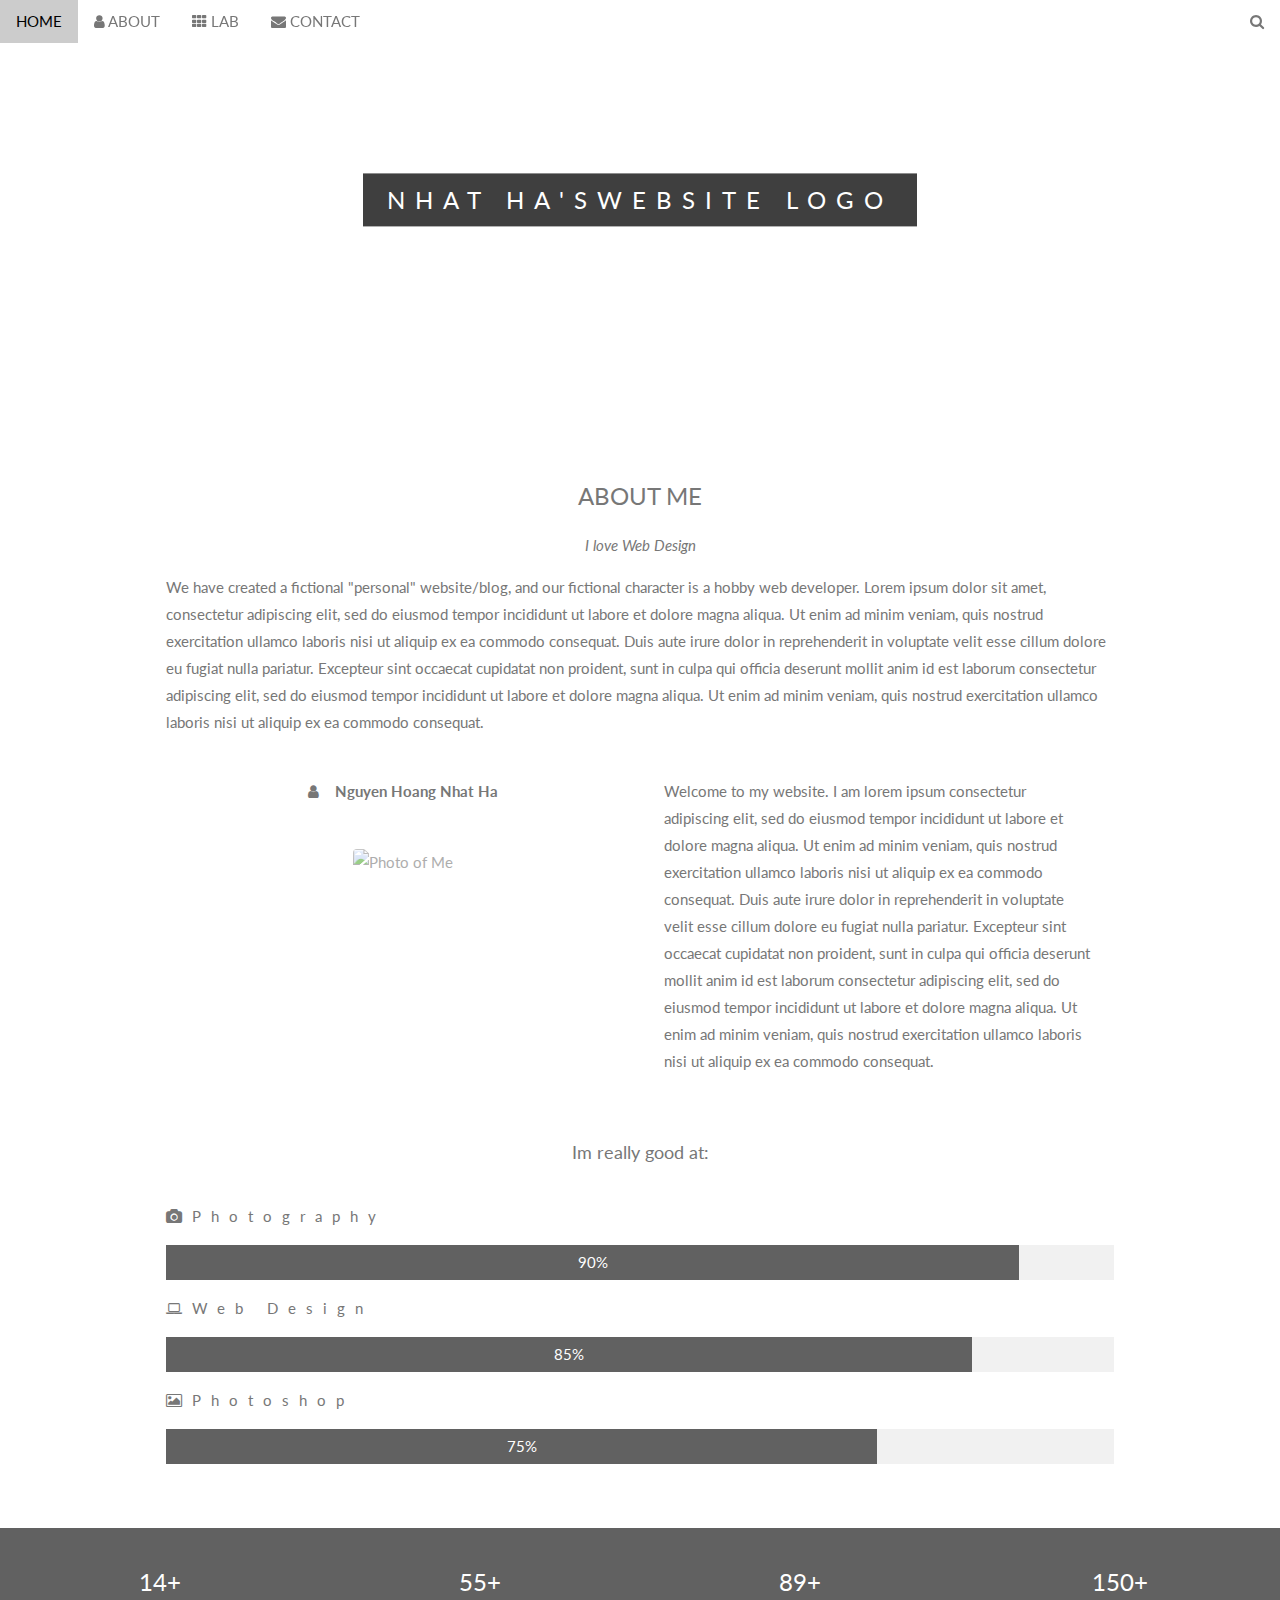
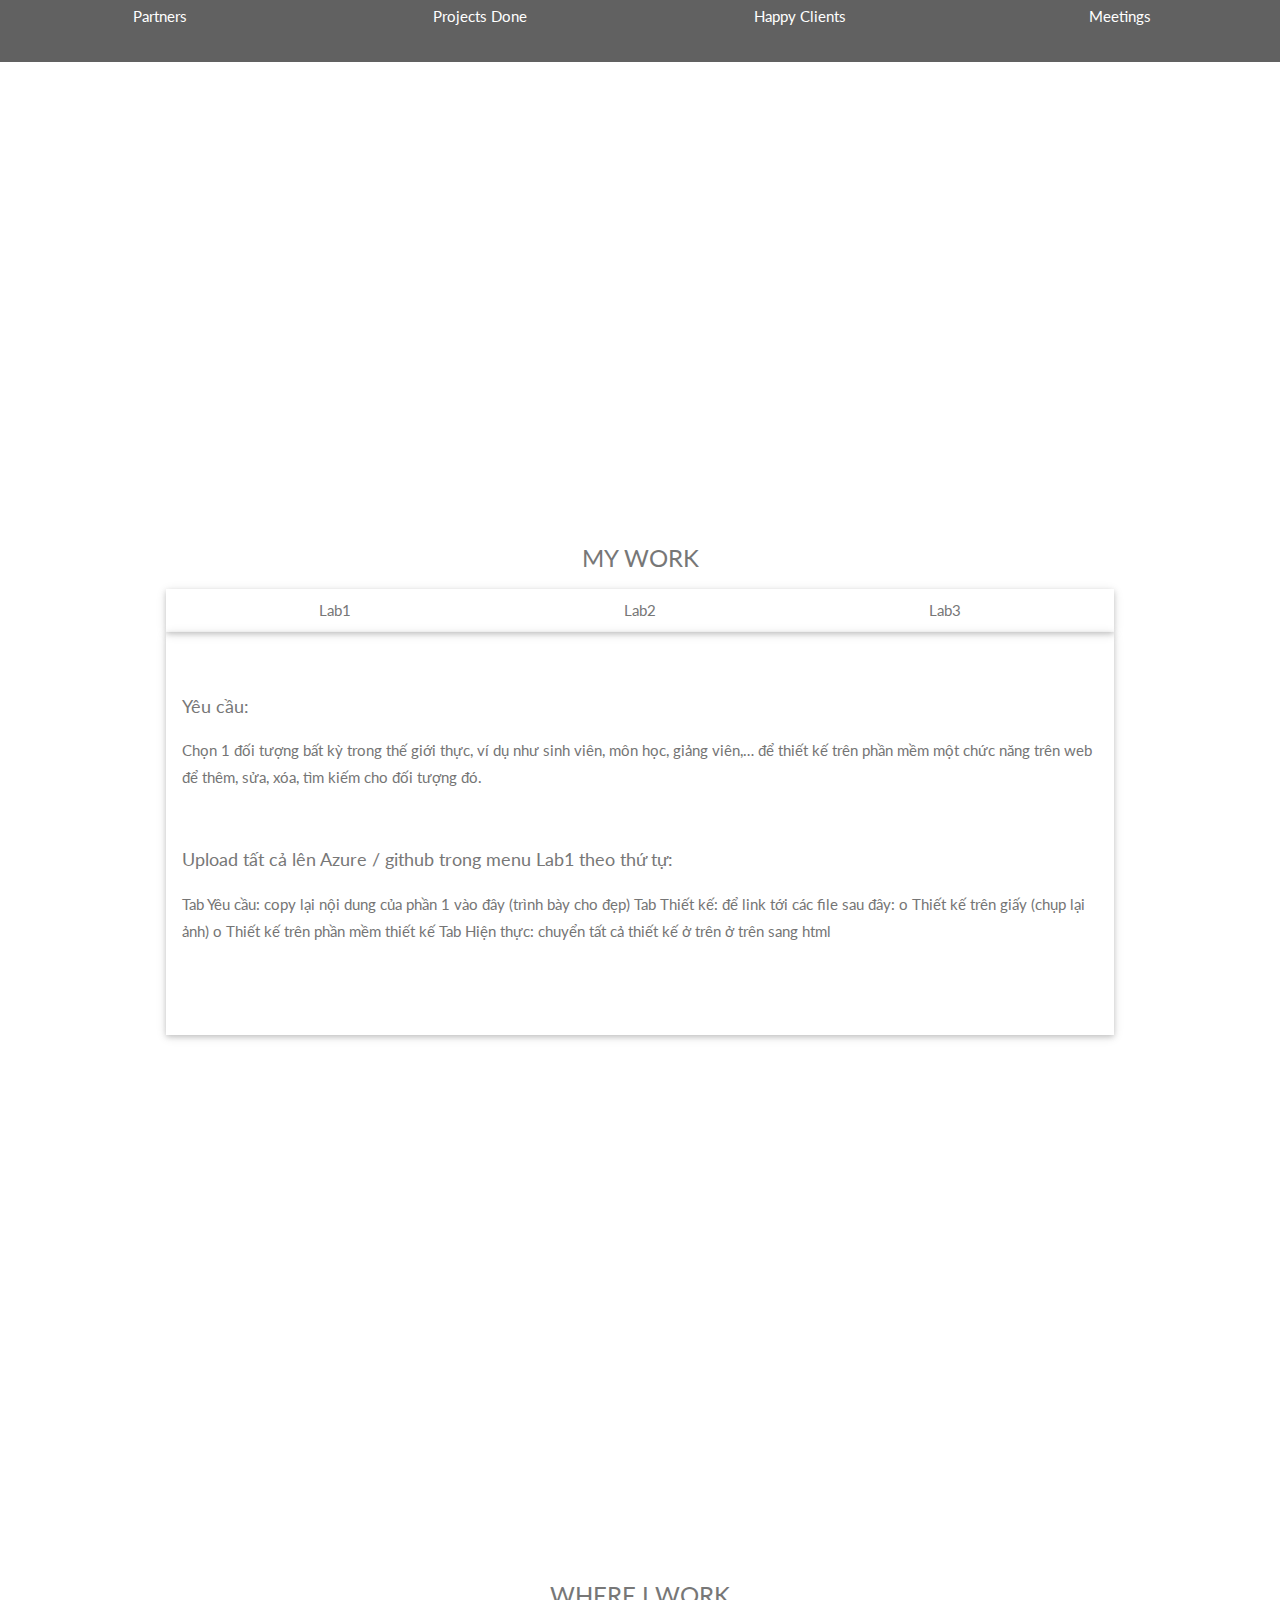
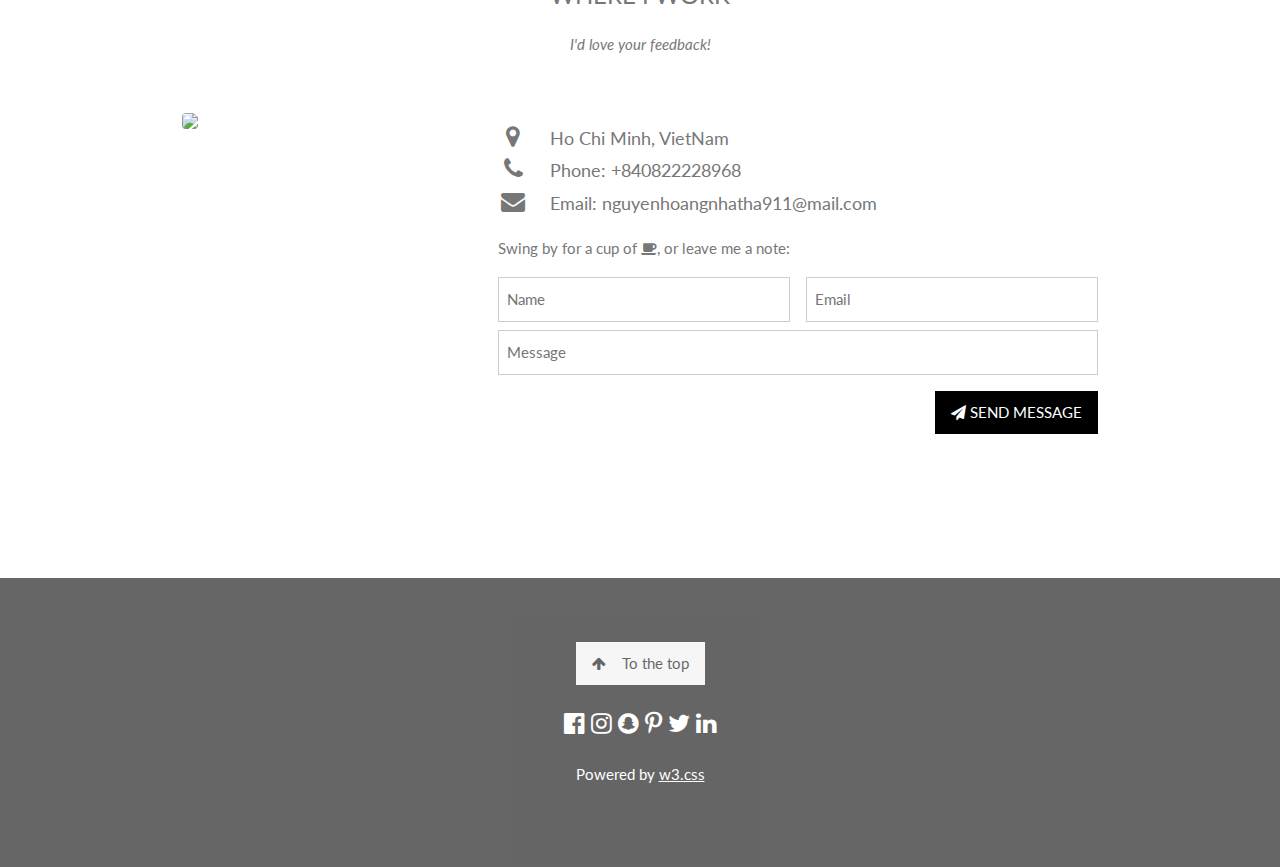
==== index.html @ b40da101 "Create index.html" ====
<!DOCTYPE html>
<html lang="en">
<head>
    <meta charset="UTF-8">
    <title>Nguyen Hoang Nhat Ha</title>
    <meta name="viewport" content="width=device-width, initial-scale=1">
    <link rel="stylesheet" href="https://www.w3schools.com/w3css/4/w3.css">
    <link rel="stylesheet" href="https://fonts.googleapis.com/css?family=Lato">
    <link rel="stylesheet" href="https://cdnjs.cloudflare.com/ajax/libs/font-awesome/4.7.0/css/font-awesome.min.css">
    <style>
        body,h1,h2,h3,h4,h5,h6 {font-family: "Lato", sans-serif;}
        body, html {
            height: 100%;
            color: #777;
            line-height: 1.8;
        }

        /* Create a Parallax Effect */
        .bgimg-1, .bgimg-2, .bgimg-3 {
            background-attachment: fixed;
            background-position: center;
            background-repeat: no-repeat;
            background-size: cover;
        }

        /* First image (Logo. Full height) */
        .bgimg-1 {
            background-image: url('https://images.unsplash.com/photo-1496737018672-b1a6be2e949c?ixlib=rb-1.2.1&auto=format&fit=crop&w=891&q=80');
            min-height: 100%;
        }

        /* Second image (Portfolio) */
        .bgimg-2 {
            background-image: url("https://images.unsplash.com/photo-1473186578172-c141e6798cf4?ixlib=rb-1.2.1&auto=format&fit=crop&w=666&q=80");
            min-height: 400px;
        }

        /* Third image (Contact) */
        .bgimg-3 {
            background-image: url("https://images.unsplash.com/photo-1424581342241-2b1aba4d3462?ixlib=rb-1.2.1&auto=format&fit=crop&w=751&q=80");
            min-height: 400px;
        }

        .w3-wide {letter-spacing: 10px;}
        .w3-hover-opacity {cursor: pointer;}

        /* Turn off parallax scrolling for tablets and phones */
        @media only screen and (max-device-width: 1600px) {
            .bgimg-1, .bgimg-2, .bgimg-3 {
                background-attachment: scroll;
                min-height: 400px;
            }
        }
    </style>
<body>

<!-- Navbar (sit on top) -->
<div class="w3-top">
    <div class="w3-bar" id="myNavbar">
        <a class="w3-bar-item w3-button w3-hover-black w3-hide-medium w3-hide-large w3-right" href="javascript:void(0);" onclick="toggleFunction()" title="Toggle Navigation Menu">
            <i class="fa fa-bars"></i>
        </a>
        <a href="#home" class="w3-bar-item w3-button">HOME</a>
        <a href="#about" class="w3-bar-item w3-button w3-hide-small"><i class="fa fa-user"></i> ABOUT</a>
        <a href="#portfolio" class="w3-bar-item w3-button w3-hide-small"><i class="fa fa-th"></i> LAB</a>
        <a href="#contact" class="w3-bar-item w3-button w3-hide-small"><i class="fa fa-envelope"></i> CONTACT</a>
        <a href="#" class="w3-bar-item w3-button w3-hide-small w3-right w3-hover-red">
            <i class="fa fa-search"></i>
        </a>
    </div>

    <!-- Navbar on small screens -->
    <div id="navDemo" class="w3-bar-block w3-white w3-hide w3-hide-large w3-hide-medium">
        <a href="#about" class="w3-bar-item w3-button" onclick="toggleFunction()">ABOUT</a>
        <a href="#portfolio" class="w3-bar-item w3-button" onclick="toggleFunction()">LAB</a>
        <a href="#contact" class="w3-bar-item w3-button" onclick="toggleFunction()">CONTACT</a>
        <a href="#" class="w3-bar-item w3-button">SEARCH</a>
    </div>
</div>

<!-- First Parallax Image with Logo Text -->
<div class="bgimg-1 w3-display-container w3-opacity-min" id="home">
    <div class="w3-display-middle" style="white-space:nowrap;">
        <span class="w3-center w3-padding-large w3-black w3-xlarge w3-wide w3-animate-opacity">NHAT HA'S<span class="w3-hide-small">WEBSITE</span> LOGO</span>
    </div>
</div>

<!-- Container (About Section) -->
<div class="w3-content w3-container w3-padding-64" id="about">
    <h3 class="w3-center">ABOUT ME</h3>
    <p class="w3-center"><em>I love Web Design</em></p>
    <p>We have created a fictional "personal" website/blog, and our fictional character is a hobby web developer. Lorem ipsum dolor sit amet, consectetur adipiscing elit, sed do eiusmod tempor incididunt ut labore et dolore magna aliqua. Ut enim ad minim veniam,
        quis nostrud exercitation ullamco laboris nisi ut aliquip ex ea commodo consequat. Duis aute irure dolor in reprehenderit in voluptate velit esse cillum dolore eu fugiat nulla pariatur. Excepteur sint occaecat cupidatat non proident, sunt in culpa
        qui officia deserunt mollit anim id est laborum consectetur adipiscing elit, sed do eiusmod tempor incididunt ut labore et dolore magna aliqua. Ut enim ad minim veniam, quis nostrud exercitation ullamco laboris nisi ut aliquip ex ea commodo consequat.</p>
    <div class="w3-row">
        <div class="w3-col m6 w3-center w3-padding-large">
            <p><b><i class="fa fa-user w3-margin-right"></i>Nguyen Hoang Nhat Ha</b></p><br>
            <img src="https://scontent.fsgn5-3.fna.fbcdn.net/v/t1.15752-9/72788527_2592035684197670_8157256627368493056_n.jpg?_nc_cat=111&_nc_oc=AQn4YEr1jfDbOxhv6eca0k9KHZ5HF6ihqBgPeCyo50yRLlmI3aTDNDiVtKBSmXIbn2Y&_nc_ht=scontent.fsgn5-3.fna&oh=598f4254ffc343684fbd69db75cd816e&oe=5E2148AB" class="w3-round w3-image w3-opacity w3-hover-opacity-off" alt="Photo of Me" width="500" height="333">
        </div>

        <!-- Hide this text on small devices -->
        <div class="w3-col m6 w3-hide-small w3-padding-large">
            <p>Welcome to my website. I am lorem ipsum consectetur adipiscing elit, sed do eiusmod tempor incididunt ut labore et dolore magna aliqua. Ut enim ad minim veniam, quis nostrud exercitation ullamco laboris nisi ut aliquip ex ea commodo consequat. Duis aute irure
                dolor in reprehenderit in voluptate velit esse cillum dolore eu fugiat nulla pariatur. Excepteur sint occaecat cupidatat non proident, sunt in culpa qui officia deserunt mollit anim id est laborum consectetur adipiscing elit, sed do eiusmod tempor
                incididunt ut labore et dolore magna aliqua. Ut enim ad minim veniam, quis nostrud exercitation ullamco laboris nisi ut aliquip ex ea commodo consequat.</p>
        </div>
    </div>
    <p class="w3-large w3-center w3-padding-16">Im really good at:</p>
    <p class="w3-wide"><i class="fa fa-camera"></i>Photography</p>
    <div class="w3-light-grey">
        <div class="w3-container w3-padding-small w3-dark-grey w3-center" style="width:90%">90%</div>
    </div>
    <p class="w3-wide"><i class="fa fa-laptop"></i>Web Design</p>
    <div class="w3-light-grey">
        <div class="w3-container w3-padding-small w3-dark-grey w3-center" style="width:85%">85%</div>
    </div>
    <p class="w3-wide"><i class="fa fa-photo"></i>Photoshop</p>
    <div class="w3-light-grey">
        <div class="w3-container w3-padding-small w3-dark-grey w3-center" style="width:75%">75%</div>
    </div>
</div>

<div class="w3-row w3-center w3-dark-grey w3-padding-16">
    <div class="w3-quarter w3-section">
        <span class="w3-xlarge">14+</span><br>
        Partners
    </div>
    <div class="w3-quarter w3-section">
        <span class="w3-xlarge">55+</span><br>
        Projects Done
    </div>
    <div class="w3-quarter w3-section">
        <span class="w3-xlarge">89+</span><br>
        Happy Clients
    </div>
    <div class="w3-quarter w3-section">
        <span class="w3-xlarge">150+</span><br>
        Meetings
    </div>
</div>

<!-- Second Parallax Image with Portfolio Text -->
<div class="bgimg-2 w3-display-container w3-opacity-min">
    <div class="w3-display-middle">
        <span class="w3-xxlarge w3-text-white w3-wide">LABS</span>
    </div>
</div>

<!-- Container (Portfolio Section) -->
<div class="w3-content w3-container w3-padding-64" id="portfolio">
    <h3 class="w3-center">MY WORK</h3>
    <div class="w3-row w3-center w3-card w3-padding">
        <a href="javascript:void(0)" onclick="openMenu(event, 'Lab1');" id="myLink">
            <div class="w3-col s4 tablink">Lab1</div>
        </a>
        <a href="javascript:void(0)" onclick="openMenu(event, 'Lab2');">
            <div class="w3-col s4 tablink">Lab2</div>
        </a>
        <a href="javascript:void(0)" onclick="openMenu(event, 'Lab3');">
            <div class="w3-col s4 tablink">Lab3</div>
        </a>
    </div>

    <div id="Lab1" class="w3-container menu w3-padding-48 w3-card">
        <div class="w3-row w3-center w3-card w3-padding">
            <a href="javascript:void(0)" onclick="openMenu(event, 'Requirement');" id="link1">
                <div class="w3-col s3 tablink">Requirement</div>
            </a>
            <a href="javascript:void(0)" onclick="openMenu(event, 'Design');">
                <div class="w3-col s3 tablink">Design</div>
            </a>
            <a href="javascript:void(0)" onclick="openMenu(event, 'Implement');">
                <div class="w3-col s3 tablink">Implement</div>
            </a>
        </div>
    </div>
    <div id="Lab2" class="w3-container menu w3-padding-48 w3-card">
        <div class="w3-row w3-center w3-card w3-padding">
            <a href="javascript:void(0)" onclick="openMenu(event, 'Requirement');" id="link2">
                <div class="w3-col s3 tablink">Requirement</div>
            </a>
            <a href="javascript:void(0)" onclick="openMenu(event, 'Design');">
                <div class="w3-col s3 tablink">Design</div>
            </a>
            <a href="javascript:void(0)" onclick="openMenu(event, 'Implement');">
                <div class="w3-col s3 tablink">Implement</div>
            </a>
        </div>
    </div>
    <div id="Lab3" class="w3-container menu w3-padding-48 w3-card">
    <div class="w3-row w3-center w3-card w3-padding">
        <a href="javascript:void(0)" onclick="openMenu(event, 'Requirement');" id="link3">
            <div class="w3-col s3 tablink">Requirement</div>
        </a>
        <a href="javascript:void(0)" onclick="openMenu(event, 'Design');">
            <div class="w3-col s3 tablink">Design</div>
        </a>
        <a href="javascript:void(0)" onclick="openMenu(event, 'Implement');">
            <div class="w3-col s3 tablink">Implement</div>
        </a>
    </div>
</div>


    <div id="Requirement" class="w3-container menu w3-padding-48 w3-card">
        <h5>Yêu cầu:</h5>
        <p class="w3-text-grey"> Chọn 1 đối tượng bất kỳ trong thế giới thực, ví dụ
            như sinh viên, môn học, giảng viên,… để thiết kế trên phần
            mềm một chức năng trên web để thêm, sửa, xóa, tìm kiếm
            cho đối tượng đó. </p><br>

        <h5>Upload tất cả lên Azure / github trong menu Lab1 theo thứ
            tự:</h5>
        <p class="w3-text-grey"> Tab Yêu cầu: copy lại nội dung của phần 1 vào đây (trình bày
            cho đẹp)
            Tab Thiết kế: để link tới các file sau đây:
            o Thiết kế trên giấy (chụp lại ảnh)
            o Thiết kế trên phần mềm thiết kế
            Tab Hiện thực: chuyển tất cả thiết kế ở trên ở trên sang html
        </p><br>
    </div>

    <div id="Design" class="w3-container menu w3-padding-48 w3-card">
        <img src="https://images.unsplash.com/photo-1487349384428-12b47aca925e?ixlib=rb-1.2.1&auto=format&fit=crop&w=750&q=80"
             style="width:100%;max-width:1000px;margin-top:32px;">
        <button class="w3-button w3-light-grey w3-padding-large w3-margin-top">
            <i class="fa fa-download"></i> Download
        </button>
    </div>
    <div id="Implement" class="w3-container menu w3-padding-48 w3-card"></div>
</div>
</div>

<!-- Modal for full size images on click-->
<div id="modal01" class="w3-modal w3-black" onclick="this.style.display='none'">
    <span class="w3-button w3-large w3-black w3-display-topright" title="Close Modal Image"><i class="fa fa-remove"></i></span>
    <div class="w3-modal-content w3-animate-zoom w3-center w3-transparent w3-padding-64">
        <img id="img01" class="w3-image">
        <p id="caption" class="w3-opacity w3-large"></p>
    </div>
</div>

<!-- Third Parallax Image with Portfolio Text -->
<div class="bgimg-3 w3-display-container w3-opacity-min">
    <div class="w3-display-middle">
        <span class="w3-xxlarge w3-text-white w3-wide">CONTACT</span>
    </div>
</div>

<!-- Container (Contact Section) -->
<div class="w3-content w3-container w3-padding-64" id="contact">
    <h3 class="w3-center">WHERE I WORK</h3>
    <p class="w3-center"><em>I'd love your feedback!</em></p>

    <div class="w3-row w3-padding-32 w3-section">
        <div class="w3-col m4 w3-container">
            <img src="https://images.tintaynguyen.com/2016/07/truong-dai-hoc-nong-lam-tphcm-diem-san-xet-tuyen-18.jpg" class="w3-image w3-round" style="width:100%">
        </div>
        <div class="w3-col m8 w3-panel">
            <div class="w3-large w3-margin-bottom">
                <i class="fa fa-map-marker fa-fw w3-hover-text-black w3-xlarge w3-margin-right"></i> Ho Chi Minh, VietNam<br>
                <i class="fa fa-phone fa-fw w3-hover-text-black w3-xlarge w3-margin-right"></i> Phone: +840822228968<br>
                <i class="fa fa-envelope fa-fw w3-hover-text-black w3-xlarge w3-margin-right"></i> Email: nguyenhoangnhatha911@mail.com<br>
            </div>
            <p>Swing by for a cup of <i class="fa fa-coffee"></i>, or leave me a note:</p>
            <form action="/action_page.php" target="_blank">
                <div class="w3-row-padding" style="margin:0 -16px 8px -16px">
                    <div class="w3-half">
                        <input class="w3-input w3-border" type="text" placeholder="Name" required name="Name">
                    </div>
                    <div class="w3-half">
                        <input class="w3-input w3-border" type="text" placeholder="Email" required name="Email">
                    </div>
                </div>
                <input class="w3-input w3-border" type="text" placeholder="Message" required name="Message">
                <button class="w3-button w3-black w3-right w3-section" type="submit">
                    <i class="fa fa-paper-plane"></i> SEND MESSAGE
                </button>
            </form>
        </div>
    </div>
</div>

<!-- Footer -->
<footer class="w3-center w3-black w3-padding-64 w3-opacity w3-hover-opacity-off">
    <a href="#home" class="w3-button w3-light-grey"><i class="fa fa-arrow-up w3-margin-right"></i>To the top</a>
    <div class="w3-xlarge w3-section">
        <i class="fa fa-facebook-official w3-hover-opacity"></i>
        <i class="fa fa-instagram w3-hover-opacity"></i>
        <i class="fa fa-snapchat w3-hover-opacity"></i>
        <i class="fa fa-pinterest-p w3-hover-opacity"></i>
        <i class="fa fa-twitter w3-hover-opacity"></i>
        <i class="fa fa-linkedin w3-hover-opacity"></i>
    </div>
    <p>Powered by <a href="https://www.w3schools.com/w3css/default.asp" title="W3.CSS" target="_blank" class="w3-hover-text-green">w3.css</a></p>
</footer>

<script>
    // Modal Image Gallery
    function onClick(element) {
        document.getElementById("img01").src = element.src;
        document.getElementById("modal01").style.display = "block";
        var captionText = document.getElementById("caption");
        captionText.innerHTML = element.alt;
    }

    // Change style of navbar on scroll
    window.onscroll = function() {myFunction()};
    function myFunction() {
        var navbar = document.getElementById("myNavbar");
        if (document.body.scrollTop > 100 || document.documentElement.scrollTop > 100) {
            navbar.className = "w3-bar" + " w3-card" + " w3-animate-top" + " w3-white";
        } else {
            navbar.className = navbar.className.replace(" w3-card w3-animate-top w3-white", "");
        }
    }

    // Used to toggle the menu on small screens when clicking on the menu button
    function toggleFunction() {
        var x = document.getElementById("navDemo");
        if (x.className.indexOf("w3-show") == -1) {
            x.className += " w3-show";
        } else {
            x.className = x.className.replace(" w3-show", "");
        }
    }
</script>
<script>
    // Tabbed Menu
    function openMenu(evt, menuName) {
        var i, x, tablinks;
        x = document.getElementsByClassName("menu");
        for (i = 0; i < x.length; i++) {
            x[i].style.display = "none";
        }
        tablinks = document.getElementsByClassName("tablink");
        for (i = 0; i < x.length; i++) {
            tablinks[i].className = tablinks[i].className.replace(" w3-dark-grey", "");
        }
        document.getElementById(menuName).style.display = "block";
        evt.currentTarget.firstElementChild.className += " w3-dark-grey";
    }
    document.getElementById("myLink").click();
    document.getElementById("link1").click();

</script>

</body>
</html>
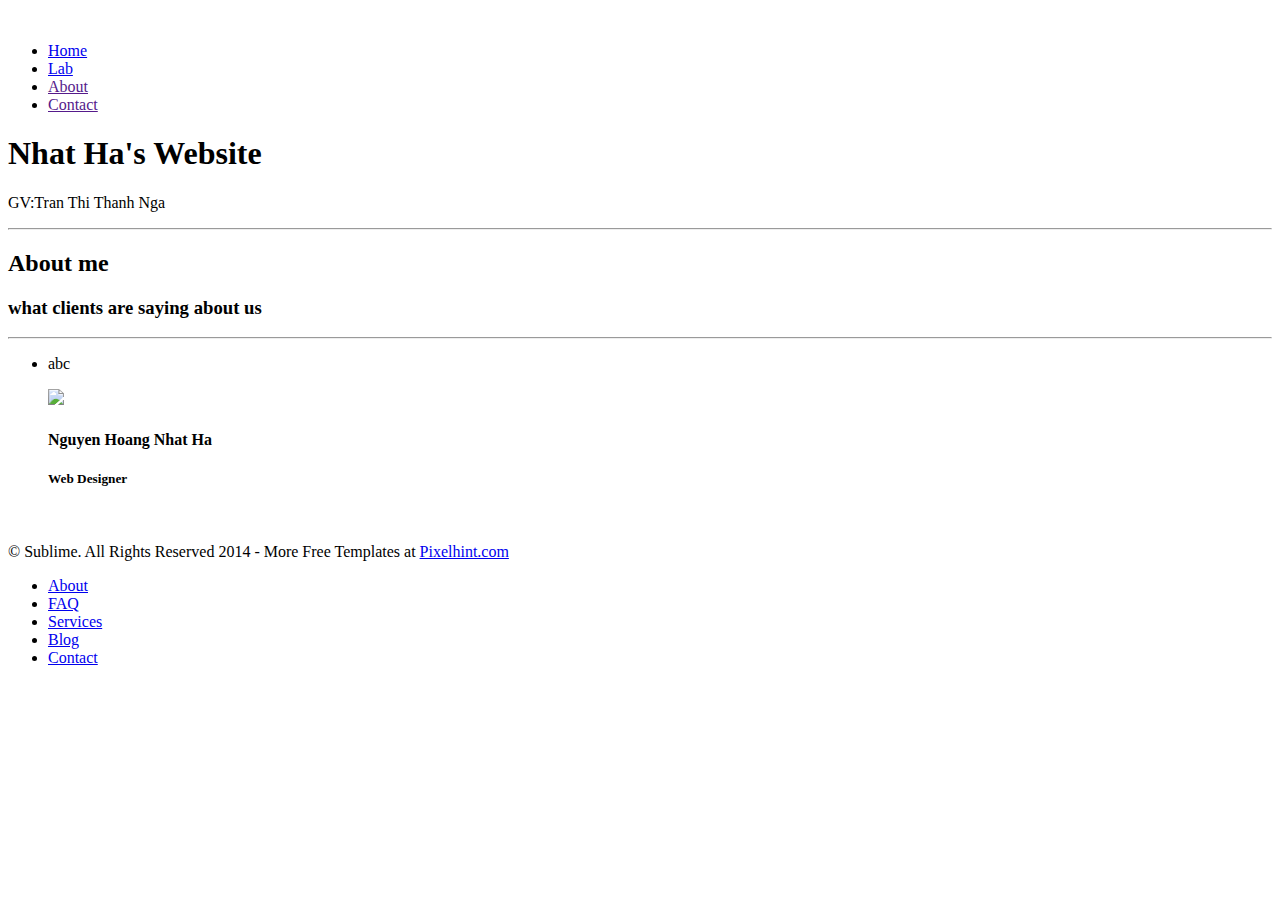
==== commit 71d5541f: "Create index.html" ====
--- a/index.html
+++ b/index.html
@@ -1,349 +1,96 @@
 <!DOCTYPE html>
 <html lang="en">
 <head>
-    <meta charset="UTF-8">
     <title>Nguyen Hoang Nhat Ha</title>
-    <meta name="viewport" content="width=device-width, initial-scale=1">
-    <link rel="stylesheet" href="https://www.w3schools.com/w3css/4/w3.css">
-    <link rel="stylesheet" href="https://fonts.googleapis.com/css?family=Lato">
-    <link rel="stylesheet" href="https://cdnjs.cloudflare.com/ajax/libs/font-awesome/4.7.0/css/font-awesome.min.css">
-    <style>
-        body,h1,h2,h3,h4,h5,h6 {font-family: "Lato", sans-serif;}
-        body, html {
-            height: 100%;
-            color: #777;
-            line-height: 1.8;
-        }
+    <meta charset="utf-8">
+    <meta name="author" content="pixelhint.com">
+    <meta name="description" content="Sublime Stunning free HTML5/CSS3 website template"/>
+    <link rel="stylesheet" type="text/css" href="reset.css">
+    <link rel="stylesheet" type="text/css" href="fancybox-thumbs.css">
+    <link rel="stylesheet" type="text/css" href="fancybox-buttons.css">
+    <link rel="stylesheet" type="text/css" href="fancybox.css">
+    <link rel="stylesheet" type="text/css" href="animate.css">
+    <link rel="stylesheet" type="text/css" href="main.css">
 
-        /* Create a Parallax Effect */
-        .bgimg-1, .bgimg-2, .bgimg-3 {
-            background-attachment: fixed;
-            background-position: center;
-            background-repeat: no-repeat;
-            background-size: cover;
-        }
-
-        /* First image (Logo. Full height) */
-        .bgimg-1 {
-            background-image: url('https://images.unsplash.com/photo-1496737018672-b1a6be2e949c?ixlib=rb-1.2.1&auto=format&fit=crop&w=891&q=80');
-            min-height: 100%;
-        }
-
-        /* Second image (Portfolio) */
-        .bgimg-2 {
-            background-image: url("https://images.unsplash.com/photo-1473186578172-c141e6798cf4?ixlib=rb-1.2.1&auto=format&fit=crop&w=666&q=80");
-            min-height: 400px;
-        }
-
-        /* Third image (Contact) */
-        .bgimg-3 {
-            background-image: url("https://images.unsplash.com/photo-1424581342241-2b1aba4d3462?ixlib=rb-1.2.1&auto=format&fit=crop&w=751&q=80");
-            min-height: 400px;
-        }
-
-        .w3-wide {letter-spacing: 10px;}
-        .w3-hover-opacity {cursor: pointer;}
-
-        /* Turn off parallax scrolling for tablets and phones */
-        @media only screen and (max-device-width: 1600px) {
-            .bgimg-1, .bgimg-2, .bgimg-3 {
-                background-attachment: scroll;
-                min-height: 400px;
-            }
-        }
-    </style>
+    <script type="text/javascript" src="jquery.js"></script>
+    <script type="text/javascript" src="fancybox.js"></script>
+    <script type="text/javascript" src="fancybox-buttons.js"></script>
+    <script type="text/javascript" src="fancybox-media.js"></script>
+    <script type="text/javascript" src="fancybox-thumbs.css"></script>
+    <script type="text/javascript" src="wow.js"></script>
+    <script type="text/javascript" src="main.js"></script>
+</head>
 <body>
 
-<!-- Navbar (sit on top) -->
-<div class="w3-top">
-    <div class="w3-bar" id="myNavbar">
-        <a class="w3-bar-item w3-button w3-hover-black w3-hide-medium w3-hide-large w3-right" href="javascript:void(0);" onclick="toggleFunction()" title="Toggle Navigation Menu">
-            <i class="fa fa-bars"></i>
-        </a>
-        <a href="#home" class="w3-bar-item w3-button">HOME</a>
-        <a href="#about" class="w3-bar-item w3-button w3-hide-small"><i class="fa fa-user"></i> ABOUT</a>
-        <a href="#portfolio" class="w3-bar-item w3-button w3-hide-small"><i class="fa fa-th"></i> LAB</a>
-        <a href="#contact" class="w3-bar-item w3-button w3-hide-small"><i class="fa fa-envelope"></i> CONTACT</a>
-        <a href="#" class="w3-bar-item w3-button w3-hide-small w3-right w3-hover-red">
-            <i class="fa fa-search"></i>
-        </a>
+<section class="billboard dark">
+    <header class="wrapper dark">
+        <a href="#"><img class="logo" src="./img/logo_dark.png" alt=""/></a>
+        <nav>
+            <ul>
+                <li><a href="index.html">Home</a></li>
+                <li><a href="lab.html">Lab</a></li>
+                <li><a href="">About</a></li>
+                <li><a href="">Contact</a></li>
+            </ul>
+        </nav>
+    </header>
+
+    <div class="caption dark animated wow fadeInDown clearfix">
+        <h1>Nhat Ha's Website</h1>
+        <p>GV:Tran Thi Thanh Nga</p>
+        <hr>
+    </div>
+    <div class="shadow"></div>
+</section><!--  End billboard  -->
+
+
+
+<section class="testimonials wrapper">
+    <div class="title animated wow fadeIn">
+        <h2>About me</h2>
+        <h3>what clients are saying about us</h3>
+        <hr class="separator"/>
     </div>
 
-    <!-- Navbar on small screens -->
-    <div id="navDemo" class="w3-bar-block w3-white w3-hide w3-hide-large w3-hide-medium">
-        <a href="#about" class="w3-bar-item w3-button" onclick="toggleFunction()">ABOUT</a>
-        <a href="#portfolio" class="w3-bar-item w3-button" onclick="toggleFunction()">LAB</a>
-        <a href="#contact" class="w3-bar-item w3-button" onclick="toggleFunction()">CONTACT</a>
-        <a href="#" class="w3-bar-item w3-button">SEARCH</a>
-    </div>
-</div>
+    <ul class="clearfix">
 
-<!-- First Parallax Image with Logo Text -->
-<div class="bgimg-1 w3-display-container w3-opacity-min" id="home">
-    <div class="w3-display-middle" style="white-space:nowrap;">
-        <span class="w3-center w3-padding-large w3-black w3-xlarge w3-wide w3-animate-opacity">NHAT HA'S<span class="w3-hide-small">WEBSITE</span> LOGO</span>
-    </div>
-</div>
+        <li class="animated wow fadeInDown"  data-wow-delay=".2s">
+            <p><img src="img/quotes.png" alt="" class="quotes"/>abc
+                <span class="triangle"></span>
+            </p>
+            <div class="client">
+                <img src="./img/nhatha.jpg" class="avatar"/>
+                <div class="client_details">
+                    <h4>Nguyen Hoang Nhat Ha</h4>
+                    <h5>Web Designer</h5>
+                </div>
+            </div>
+        </li>
 
-<!-- Container (About Section) -->
-<div class="w3-content w3-container w3-padding-64" id="about">
-    <h3 class="w3-center">ABOUT ME</h3>
-    <p class="w3-center"><em>I love Web Design</em></p>
-    <p>We have created a fictional "personal" website/blog, and our fictional character is a hobby web developer. Lorem ipsum dolor sit amet, consectetur adipiscing elit, sed do eiusmod tempor incididunt ut labore et dolore magna aliqua. Ut enim ad minim veniam,
-        quis nostrud exercitation ullamco laboris nisi ut aliquip ex ea commodo consequat. Duis aute irure dolor in reprehenderit in voluptate velit esse cillum dolore eu fugiat nulla pariatur. Excepteur sint occaecat cupidatat non proident, sunt in culpa
-        qui officia deserunt mollit anim id est laborum consectetur adipiscing elit, sed do eiusmod tempor incididunt ut labore et dolore magna aliqua. Ut enim ad minim veniam, quis nostrud exercitation ullamco laboris nisi ut aliquip ex ea commodo consequat.</p>
-    <div class="w3-row">
-        <div class="w3-col m6 w3-center w3-padding-large">
-            <p><b><i class="fa fa-user w3-margin-right"></i>Nguyen Hoang Nhat Ha</b></p><br>
-            <img src="https://scontent.fsgn5-3.fna.fbcdn.net/v/t1.15752-9/72788527_2592035684197670_8157256627368493056_n.jpg?_nc_cat=111&_nc_oc=AQn4YEr1jfDbOxhv6eca0k9KHZ5HF6ihqBgPeCyo50yRLlmI3aTDNDiVtKBSmXIbn2Y&_nc_ht=scontent.fsgn5-3.fna&oh=598f4254ffc343684fbd69db75cd816e&oe=5E2148AB" class="w3-round w3-image w3-opacity w3-hover-opacity-off" alt="Photo of Me" width="500" height="333">
+    </ul>
+</section><!--  End testimonials  -->
+
+
+
+
+<footer>
+    <div class="wrapper">
+        <div class="rights">
+            <img src="img/footer_logo.png" alt="" class="footer_logo"/>
+            <p>© Sublime. All Rights Reserved 2014 - More Free Templates at <a href="http://pixelhint.com" target="_blank">Pixelhint.com</a></p>
         </div>
 
-        <!-- Hide this text on small devices -->
-        <div class="w3-col m6 w3-hide-small w3-padding-large">
-            <p>Welcome to my website. I am lorem ipsum consectetur adipiscing elit, sed do eiusmod tempor incididunt ut labore et dolore magna aliqua. Ut enim ad minim veniam, quis nostrud exercitation ullamco laboris nisi ut aliquip ex ea commodo consequat. Duis aute irure
-                dolor in reprehenderit in voluptate velit esse cillum dolore eu fugiat nulla pariatur. Excepteur sint occaecat cupidatat non proident, sunt in culpa qui officia deserunt mollit anim id est laborum consectetur adipiscing elit, sed do eiusmod tempor
-                incididunt ut labore et dolore magna aliqua. Ut enim ad minim veniam, quis nostrud exercitation ullamco laboris nisi ut aliquip ex ea commodo consequat.</p>
-        </div>
+        <nav>
+            <ul>
+                <li><a href="#">About</a></li>
+                <li><a href="#">FAQ</a></li>
+                <li><a href="#">Services</a></li>
+                <li><a href="#">Blog</a></li>
+                <li><a href="#">Contact</a></li>
+            </ul>
+        </nav>
     </div>
-    <p class="w3-large w3-center w3-padding-16">Im really good at:</p>
-    <p class="w3-wide"><i class="fa fa-camera"></i>Photography</p>
-    <div class="w3-light-grey">
-        <div class="w3-container w3-padding-small w3-dark-grey w3-center" style="width:90%">90%</div>
-    </div>
-    <p class="w3-wide"><i class="fa fa-laptop"></i>Web Design</p>
-    <div class="w3-light-grey">
-        <div class="w3-container w3-padding-small w3-dark-grey w3-center" style="width:85%">85%</div>
-    </div>
-    <p class="w3-wide"><i class="fa fa-photo"></i>Photoshop</p>
-    <div class="w3-light-grey">
-        <div class="w3-container w3-padding-small w3-dark-grey w3-center" style="width:75%">75%</div>
-    </div>
-</div>
-
-<div class="w3-row w3-center w3-dark-grey w3-padding-16">
-    <div class="w3-quarter w3-section">
-        <span class="w3-xlarge">14+</span><br>
-        Partners
-    </div>
-    <div class="w3-quarter w3-section">
-        <span class="w3-xlarge">55+</span><br>
-        Projects Done
-    </div>
-    <div class="w3-quarter w3-section">
-        <span class="w3-xlarge">89+</span><br>
-        Happy Clients
-    </div>
-    <div class="w3-quarter w3-section">
-        <span class="w3-xlarge">150+</span><br>
-        Meetings
-    </div>
-</div>
-
-<!-- Second Parallax Image with Portfolio Text -->
-<div class="bgimg-2 w3-display-container w3-opacity-min">
-    <div class="w3-display-middle">
-        <span class="w3-xxlarge w3-text-white w3-wide">LABS</span>
-    </div>
-</div>
-
-<!-- Container (Portfolio Section) -->
-<div class="w3-content w3-container w3-padding-64" id="portfolio">
-    <h3 class="w3-center">MY WORK</h3>
-    <div class="w3-row w3-center w3-card w3-padding">
-        <a href="javascript:void(0)" onclick="openMenu(event, 'Lab1');" id="myLink">
-            <div class="w3-col s4 tablink">Lab1</div>
-        </a>
-        <a href="javascript:void(0)" onclick="openMenu(event, 'Lab2');">
-            <div class="w3-col s4 tablink">Lab2</div>
-        </a>
-        <a href="javascript:void(0)" onclick="openMenu(event, 'Lab3');">
-            <div class="w3-col s4 tablink">Lab3</div>
-        </a>
-    </div>
-
-    <div id="Lab1" class="w3-container menu w3-padding-48 w3-card">
-        <div class="w3-row w3-center w3-card w3-padding">
-            <a href="javascript:void(0)" onclick="openMenu(event, 'Requirement');" id="link1">
-                <div class="w3-col s3 tablink">Requirement</div>
-            </a>
-            <a href="javascript:void(0)" onclick="openMenu(event, 'Design');">
-                <div class="w3-col s3 tablink">Design</div>
-            </a>
-            <a href="javascript:void(0)" onclick="openMenu(event, 'Implement');">
-                <div class="w3-col s3 tablink">Implement</div>
-            </a>
-        </div>
-    </div>
-    <div id="Lab2" class="w3-container menu w3-padding-48 w3-card">
-        <div class="w3-row w3-center w3-card w3-padding">
-            <a href="javascript:void(0)" onclick="openMenu(event, 'Requirement');" id="link2">
-                <div class="w3-col s3 tablink">Requirement</div>
-            </a>
-            <a href="javascript:void(0)" onclick="openMenu(event, 'Design');">
-                <div class="w3-col s3 tablink">Design</div>
-            </a>
-            <a href="javascript:void(0)" onclick="openMenu(event, 'Implement');">
-                <div class="w3-col s3 tablink">Implement</div>
-            </a>
-        </div>
-    </div>
-    <div id="Lab3" class="w3-container menu w3-padding-48 w3-card">
-    <div class="w3-row w3-center w3-card w3-padding">
-        <a href="javascript:void(0)" onclick="openMenu(event, 'Requirement');" id="link3">
-            <div class="w3-col s3 tablink">Requirement</div>
-        </a>
-        <a href="javascript:void(0)" onclick="openMenu(event, 'Design');">
-            <div class="w3-col s3 tablink">Design</div>
-        </a>
-        <a href="javascript:void(0)" onclick="openMenu(event, 'Implement');">
-            <div class="w3-col s3 tablink">Implement</div>
-        </a>
-    </div>
-</div>
-
-
-    <div id="Requirement" class="w3-container menu w3-padding-48 w3-card">
-        <h5>Yêu cầu:</h5>
-        <p class="w3-text-grey"> Chọn 1 đối tượng bất kỳ trong thế giới thực, ví dụ
-            như sinh viên, môn học, giảng viên,… để thiết kế trên phần
-            mềm một chức năng trên web để thêm, sửa, xóa, tìm kiếm
-            cho đối tượng đó. </p><br>
-
-        <h5>Upload tất cả lên Azure / github trong menu Lab1 theo thứ
-            tự:</h5>
-        <p class="w3-text-grey"> Tab Yêu cầu: copy lại nội dung của phần 1 vào đây (trình bày
-            cho đẹp)
-            Tab Thiết kế: để link tới các file sau đây:
-            o Thiết kế trên giấy (chụp lại ảnh)
-            o Thiết kế trên phần mềm thiết kế
-            Tab Hiện thực: chuyển tất cả thiết kế ở trên ở trên sang html
-        </p><br>
-    </div>
-
-    <div id="Design" class="w3-container menu w3-padding-48 w3-card">
-        <img src="https://images.unsplash.com/photo-1487349384428-12b47aca925e?ixlib=rb-1.2.1&auto=format&fit=crop&w=750&q=80"
-             style="width:100%;max-width:1000px;margin-top:32px;">
-        <button class="w3-button w3-light-grey w3-padding-large w3-margin-top">
-            <i class="fa fa-download"></i> Download
-        </button>
-    </div>
-    <div id="Implement" class="w3-container menu w3-padding-48 w3-card"></div>
-</div>
-</div>
-
-<!-- Modal for full size images on click-->
-<div id="modal01" class="w3-modal w3-black" onclick="this.style.display='none'">
-    <span class="w3-button w3-large w3-black w3-display-topright" title="Close Modal Image"><i class="fa fa-remove"></i></span>
-    <div class="w3-modal-content w3-animate-zoom w3-center w3-transparent w3-padding-64">
-        <img id="img01" class="w3-image">
-        <p id="caption" class="w3-opacity w3-large"></p>
-    </div>
-</div>
-
-<!-- Third Parallax Image with Portfolio Text -->
-<div class="bgimg-3 w3-display-container w3-opacity-min">
-    <div class="w3-display-middle">
-        <span class="w3-xxlarge w3-text-white w3-wide">CONTACT</span>
-    </div>
-</div>
-
-<!-- Container (Contact Section) -->
-<div class="w3-content w3-container w3-padding-64" id="contact">
-    <h3 class="w3-center">WHERE I WORK</h3>
-    <p class="w3-center"><em>I'd love your feedback!</em></p>
-
-    <div class="w3-row w3-padding-32 w3-section">
-        <div class="w3-col m4 w3-container">
-            <img src="https://images.tintaynguyen.com/2016/07/truong-dai-hoc-nong-lam-tphcm-diem-san-xet-tuyen-18.jpg" class="w3-image w3-round" style="width:100%">
-        </div>
-        <div class="w3-col m8 w3-panel">
-            <div class="w3-large w3-margin-bottom">
-                <i class="fa fa-map-marker fa-fw w3-hover-text-black w3-xlarge w3-margin-right"></i> Ho Chi Minh, VietNam<br>
-                <i class="fa fa-phone fa-fw w3-hover-text-black w3-xlarge w3-margin-right"></i> Phone: +840822228968<br>
-                <i class="fa fa-envelope fa-fw w3-hover-text-black w3-xlarge w3-margin-right"></i> Email: nguyenhoangnhatha911@mail.com<br>
-            </div>
-            <p>Swing by for a cup of <i class="fa fa-coffee"></i>, or leave me a note:</p>
-            <form action="/action_page.php" target="_blank">
-                <div class="w3-row-padding" style="margin:0 -16px 8px -16px">
-                    <div class="w3-half">
-                        <input class="w3-input w3-border" type="text" placeholder="Name" required name="Name">
-                    </div>
-                    <div class="w3-half">
-                        <input class="w3-input w3-border" type="text" placeholder="Email" required name="Email">
-                    </div>
-                </div>
-                <input class="w3-input w3-border" type="text" placeholder="Message" required name="Message">
-                <button class="w3-button w3-black w3-right w3-section" type="submit">
-                    <i class="fa fa-paper-plane"></i> SEND MESSAGE
-                </button>
-            </form>
-        </div>
-    </div>
-</div>
-
-<!-- Footer -->
-<footer class="w3-center w3-black w3-padding-64 w3-opacity w3-hover-opacity-off">
-    <a href="#home" class="w3-button w3-light-grey"><i class="fa fa-arrow-up w3-margin-right"></i>To the top</a>
-    <div class="w3-xlarge w3-section">
-        <i class="fa fa-facebook-official w3-hover-opacity"></i>
-        <i class="fa fa-instagram w3-hover-opacity"></i>
-        <i class="fa fa-snapchat w3-hover-opacity"></i>
-        <i class="fa fa-pinterest-p w3-hover-opacity"></i>
-        <i class="fa fa-twitter w3-hover-opacity"></i>
-        <i class="fa fa-linkedin w3-hover-opacity"></i>
-    </div>
-    <p>Powered by <a href="https://www.w3schools.com/w3css/default.asp" title="W3.CSS" target="_blank" class="w3-hover-text-green">w3.css</a></p>
-</footer>
-
-<script>
-    // Modal Image Gallery
-    function onClick(element) {
-        document.getElementById("img01").src = element.src;
-        document.getElementById("modal01").style.display = "block";
-        var captionText = document.getElementById("caption");
-        captionText.innerHTML = element.alt;
-    }
-
-    // Change style of navbar on scroll
-    window.onscroll = function() {myFunction()};
-    function myFunction() {
-        var navbar = document.getElementById("myNavbar");
-        if (document.body.scrollTop > 100 || document.documentElement.scrollTop > 100) {
-            navbar.className = "w3-bar" + " w3-card" + " w3-animate-top" + " w3-white";
-        } else {
-            navbar.className = navbar.className.replace(" w3-card w3-animate-top w3-white", "");
-        }
-    }
-
-    // Used to toggle the menu on small screens when clicking on the menu button
-    function toggleFunction() {
-        var x = document.getElementById("navDemo");
-        if (x.className.indexOf("w3-show") == -1) {
-            x.className += " w3-show";
-        } else {
-            x.className = x.className.replace(" w3-show", "");
-        }
-    }
-</script>
-<script>
-    // Tabbed Menu
-    function openMenu(evt, menuName) {
-        var i, x, tablinks;
-        x = document.getElementsByClassName("menu");
-        for (i = 0; i < x.length; i++) {
-            x[i].style.display = "none";
-        }
-        tablinks = document.getElementsByClassName("tablink");
-        for (i = 0; i < x.length; i++) {
-            tablinks[i].className = tablinks[i].className.replace(" w3-dark-grey", "");
-        }
-        document.getElementById(menuName).style.display = "block";
-        evt.currentTarget.firstElementChild.className += " w3-dark-grey";
-    }
-    document.getElementById("myLink").click();
-    document.getElementById("link1").click();
-
-</script>
-
+</footer><!--  End footer  -->
+<script src='ga.js'></script>
 </body>
 </html>
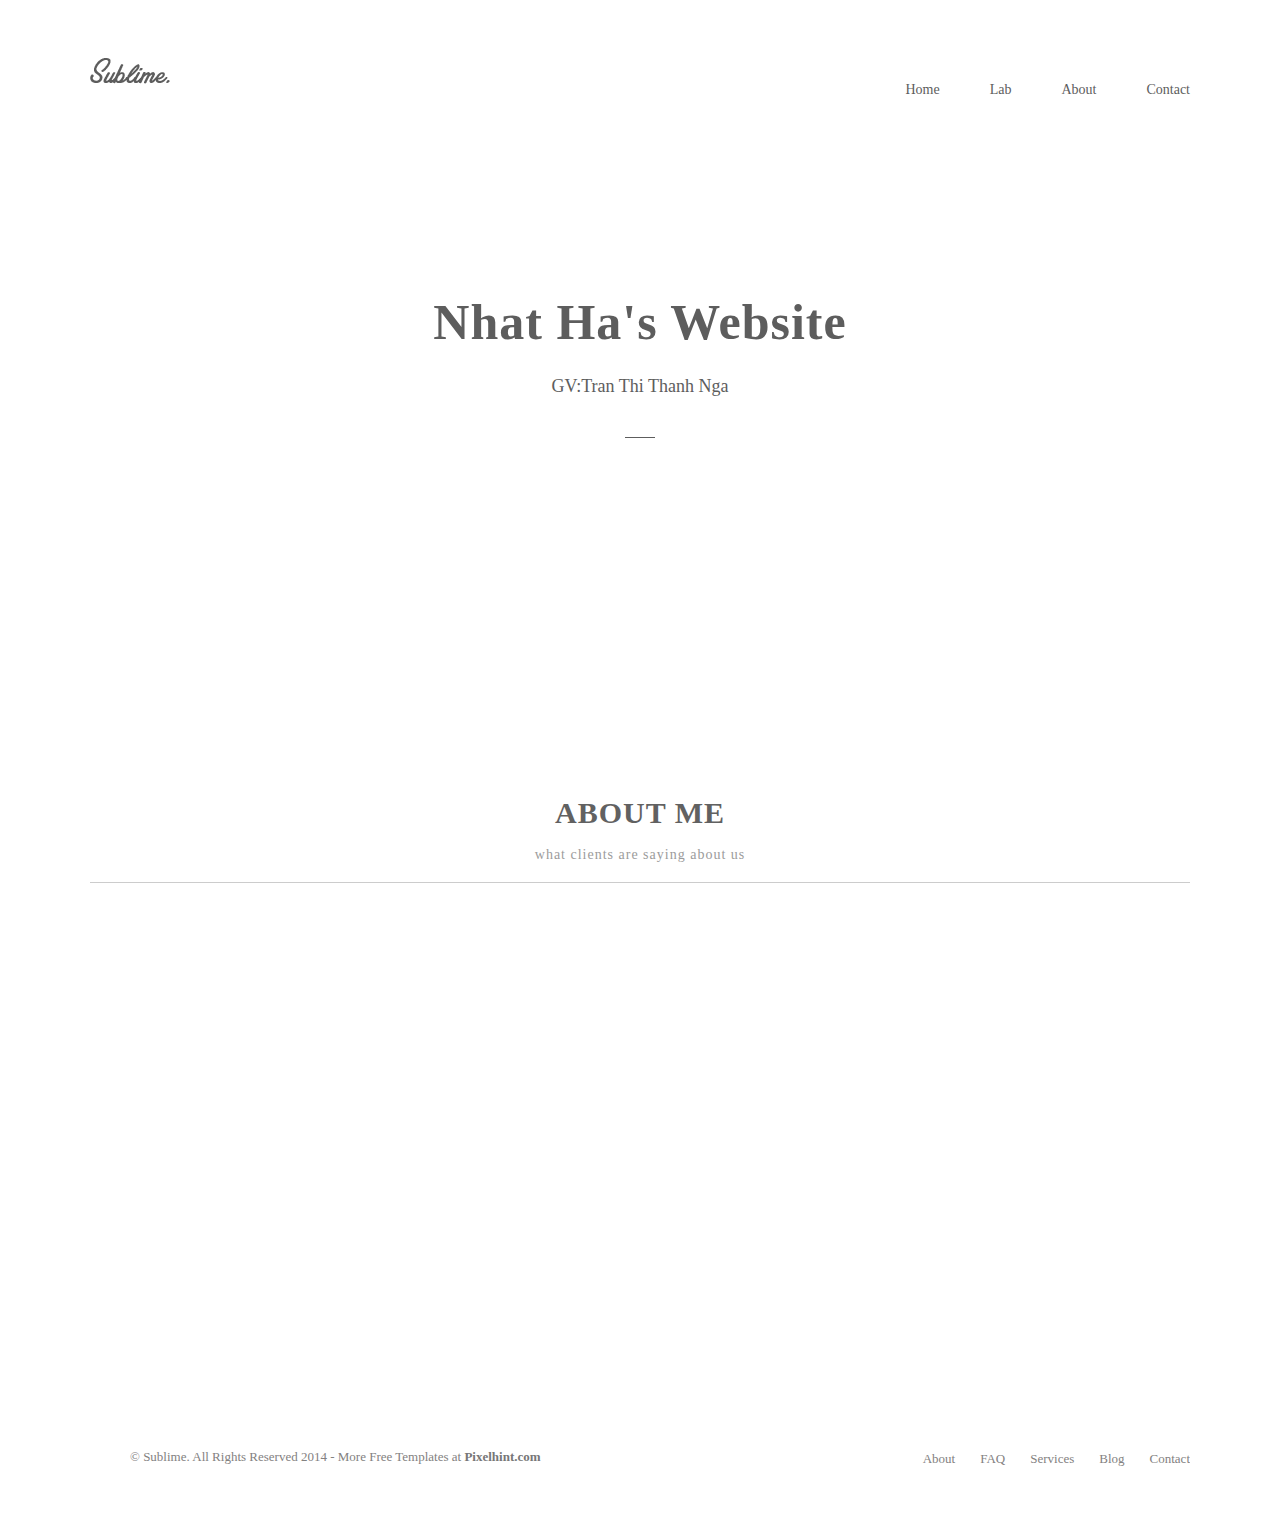
==== commit 567caa02: "Update index.html" ====
--- a/index.html
+++ b/index.html
@@ -24,7 +24,7 @@
 
 <section class="billboard dark">
     <header class="wrapper dark">
-        <a href="#"><img class="logo" src="./img/logo_dark.png" alt=""/></a>
+        <a href="#"><img class="logo" src="logo_dark.png" alt=""/></a>
         <nav>
             <ul>
                 <li><a href="index.html">Home</a></li>
@@ -55,11 +55,11 @@
     <ul class="clearfix">
 
         <li class="animated wow fadeInDown"  data-wow-delay=".2s">
-            <p><img src="img/quotes.png" alt="" class="quotes"/>abc
+            <p><img src="quotes.png" alt="" class="quotes"/>abc
                 <span class="triangle"></span>
             </p>
             <div class="client">
-                <img src="./img/nhatha.jpg" class="avatar"/>
+                <img src="nhatha.jpg" class="avatar"/>
                 <div class="client_details">
                     <h4>Nguyen Hoang Nhat Ha</h4>
                     <h5>Web Designer</h5>
--- a/main.css
+++ b/main.css
@@ -0,0 +1,569 @@
+/*
+
+	Template Author : pixelhint.com
+	Author Email    : contact@pixelhint.com
+	Template Name   : Sublime
+
+
+	*****************************************
+
+
+    - fonts
+    - general css
+    - billboard
+    - header
+    - services
+    - video
+    - testimonials
+    - blog posts
+	- footer
+
+*/
+
+
+
+/*  Fonts  */
+@font-face {
+    font-family: 'raleway-regular';
+    src: url('./fonts/raleway-regular.eot');
+    src: url('./fonts/raleway-regular.eot?#iefix') format('embedded-opentype'),
+    url('./fonts/raleway-regular.woff') format('woff'),
+    url('./fonts/raleway-regular.ttf') format('truetype'),
+    url('./fonts/raleway-regular.svg#raleway-regular') format('svg');
+    font-weight: normal;
+    font-style: normal;
+
+}
+
+@font-face {
+    font-family: 'raleway-semibold';
+    src: url('./fonts/raleway-semibold.eot');
+    src: url('./fonts/raleway-semibold.eot?#iefix') format('embedded-opentype'),
+    url('./fonts/raleway-semibold.woff') format('woff'),
+    url('./fonts/raleway-semibold.ttf') format('truetype'),
+    url('./fonts/raleway-semibold.svg#raleway-semibold') format('svg');
+    font-weight: normal;
+    font-style: normal;
+
+}
+
+@font-face {
+    font-family: 'raleway-bold';
+    src: url('./fonts/raleway-bold.eot');
+    src: url('./fonts/raleway-bold.eot?#iefix') format('embedded-opentype'),
+    url('./fonts/raleway-bold.woff') format('woff'),
+    url('./fonts/raleway-bold.ttf') format('truetype'),
+    url('./fonts/raleway-bold.svg#raleway-bold') format('svg');
+    font-weight: normal;
+    font-style: normal;
+
+}
+
+
+
+/*  General CSS*/
+body{
+    background: #fff;
+}
+
+.wrapper{
+    width: 1100px;
+    margin: 0 auto;
+}
+
+h1, h2, h3, h4, h5 ,h6{
+    color: #626262;
+    font-family: "raleway-regular", arial;
+    letter-spacing: 1px;
+}
+
+h1              { font-size: 2em; margin: .67em 0 }
+h2              { font-size: 1.5em; margin: .75em 0 }
+h3              { font-size: 1.17em; margin: .83em 0 }
+h5              { font-size: .83em; margin: 1.5em 0 }
+h6              { font-size: .75em; margin: 1.67em 0 }
+h1, h2, h3, h4,
+h5, h6          { font-weight: bolder }
+
+.clearfix:before,
+.clearfix:after {
+    content: " ";
+    display: table;
+}
+.clearfix:after {
+    clear: both;
+}
+
+.clearfix {
+    *zoom: 1;
+}
+
+
+
+
+
+
+
+/*    Billboard    */
+.billboard{
+    width: 100%;
+    height: 690px;
+    position: relative;
+}
+
+.billboard.dark1{
+   background-color: white;
+
+    background-size: cover;
+    -webkit-background-size: cover;
+    -moz-background-size: cover;
+    -o-background-size: cover;
+}
+
+.billboard.dark{
+    background: url('./img/billboard2.jpg') no-repeat;
+
+    background-size: cover;
+    -webkit-background-size: cover;
+    -moz-background-size: cover;
+    -o-background-size: cover;
+}
+
+
+.billboard .shadow{
+    position: absolute;
+    width: 100%;
+    height: 142px;
+    bottom: 0;
+    left: 0;
+    margin-bottom: -1px;
+    background: url('./img/shadow.png') repeat-x;
+}
+
+.billboard .caption{
+    margin-top: 130px;
+    text-align: center;
+}
+
+.billboard .caption.light{
+    color: #fff;
+}
+
+.billboard .caption.dark{
+    color: #5d5d5d;
+}
+
+.billboard .caption h1{
+    font-family: "raleway-bold";
+    font-size: 50px;
+    font-weight: bold;
+    margin-bottom: 30px;
+}
+
+.billboard .caption.light h1{
+    color: #fff;
+}
+
+.billboard .caption.dark h1{
+    color: #5d5d5d;
+}
+
+.billboard .caption p{
+    font-family: "raleway-regular";
+    font-size: 18px;
+    margin-bottom: 30px;
+}
+
+.billboard .caption.light p{
+    color: #fff;
+}
+
+.billboard .caption.dark p{
+    color: #5d5d5d;
+}
+
+.billboard .caption hr{
+    display: inline-block;
+    height: 1px;
+    width: 30px;
+    border: 0!important;
+    margin: 0;
+    padding: 0;
+}
+
+.billboard .caption.light hr{
+    background: #fff;
+}
+
+.billboard .caption.dark hr{
+    background: #5d5d5d;
+}
+
+
+
+
+
+
+/*    header    */
+header{
+    width: 100%;
+    height: 125px;
+}
+
+header .logo{
+    float: left;
+    margin-top: 50px;
+}
+
+header nav{
+    float: right;
+    margin-top: 57px;
+}
+
+
+header nav ul li{
+    list-style: none;
+    display: block;
+    float: left;
+    margin-left: 50px;
+}
+
+header nav ul li a{
+    text-decoration: none;
+    font-family: "raleway-regular";
+    font-size: 14px;
+
+    transition:all .2s linear;
+    -webkit-transition:all .2s linear;
+    -moz-transition:all .2s linear;
+    -o-transition:all .2s linear;
+}
+
+header.light nav ul li a{
+    color: #fff;
+}
+
+header.light nav ul li a:hover{
+    color: #B9B9B9;
+}
+
+header.dark nav ul li a{
+    color: #5d5d5d;
+}
+
+header.dark nav ul li a:hover{
+    color: #919191;
+}
+
+
+
+
+
+
+
+/*    Services    */
+.services ul{
+    margin-top: 100px;
+}
+
+.services ul li{
+    list-style: none;
+    display: block;
+    width: 313px;
+    float: left;
+    margin-left: 80px;
+    text-align: center;
+}
+
+.services ul li:first-child{
+    margin-left: 0;
+}
+
+.services ul li .separator{
+    display: block;
+    width: 1px;
+    height: 20px;
+    background: #f6f6f6;
+    margin: 20px auto;
+}
+
+.services ul li h2{
+    color: #616161;
+    font-family: "raleway-bold";
+    font-size: 18px;
+    font-weight: bold;
+    margin: 0;
+}
+
+.services ul li p{
+    color: #838181;
+    font-family: "raleway-regular";
+    font-size: 14px;
+    line-height: 28px;
+    margin-top: 40px;
+    letter-spacing: .5px;
+}
+
+
+
+
+
+
+
+/*    Video    */
+
+
+.video .video_logo{
+    margin-top: 85px;
+}
+
+.video h3{
+    color: #fff;
+    font-family: "raleway-regular";
+    font-size: 14px;
+    font-weight: normal!important;
+    margin: 20px 0 0 0;
+}
+
+
+
+
+
+.title{
+    text-align: center;
+    overflow: hidden;
+}
+
+.title h2{
+    color: #616161;
+    font-family: "raleway-bold";
+    font-size: 30px;
+    font-weight: bold;
+    margin: 0 0 20px 0;
+    text-transform: uppercase;
+}
+
+.title h3{
+    color: #9b9b9b;
+    font-family: "raleway-regular";
+    font-size: 14px;
+    margin: 0 0 20px 0;
+    font-weight: normal!important;
+}
+
+
+
+
+
+
+
+
+
+/*    testimonials    */
+.testimonials{
+    margin-top: 100px;
+}
+
+.testimonials ul{
+    margin-top: 70px;
+    list-style: none;
+}
+
+.testimonials ul li{
+    display: block;
+    float: inherit;
+    margin-left: 377px;
+    width: 313px;
+}
+
+
+.testimonials ul li .quotes{
+    margin-right: 10px;
+}
+
+.testimonials ul li p{
+    color: #838181;
+    font-family: "raleway-regular";
+    font-size: 16px;
+    line-height: 28px;
+    letter-spacing: .5px;
+    padding-bottom: 30px;
+    margin-bottom: 20px;
+    border-bottom: 1px solid #ecebeb;
+    position: relative;
+}
+
+.testimonials ul li p .triangle{
+    display: block;
+    width: 10px;
+    height: 5px;
+    background: url('./img/testimonial_triangle.png') no-repeat;
+    position: absolute;
+    bottom: -5px;
+    left: 40px;
+}
+
+.testimonials ul li .client{
+    margin-left: 20px;
+}
+
+.testimonials ul li .client img.avatar{
+    float: left;
+    margin-right: 20px;
+    -webkit-border-radius: 100px;
+    -moz-border-radius: 100px;
+    -o-border-radius: 100px;
+    border-radius: 100px;
+}
+
+.testimonials ul li .client .client_details{
+    float: left;
+}
+
+.testimonials ul li .client .client_details h4{
+    color: #7b7979;
+    font-family: "raleway-semibold";
+    font-size: 14px;
+    font-weight: bold;
+    margin: 0 0 10px 0;
+}
+
+.testimonials ul li .client .client_details h5{
+    color: #7b7979;
+    font-family: "raleway-regular";
+    font-size: 12px;
+    margin: 0;
+    font-weight: normal;
+}
+
+
+
+
+
+
+
+/*    blog posts    */
+.blog_posts{
+    margin-top: 100px;
+    padding: 100px 0;
+    background: #fafafa;
+}
+
+.blog_posts ul{
+    list-style: none;
+    margin-top: 70px;
+}
+
+.blog_posts ul li{
+    display: block;
+    width: 230px;
+    margin-left: 60px;
+    float: left;
+}
+
+.blog_posts ul li:first-child{
+    margin-left: 0;
+}
+
+.blog_posts ul li .media .date{
+    position: absolute;
+    top: 0;
+    left: 30px;
+    width: 40px;
+    padding: 10px 0;
+    background: rgba(62, 62, 62, .7);
+    text-align: center;
+}
+
+.blog_posts ul li .media .date span{
+    display: block;
+}
+
+.blog_posts ul li .media .date .day{
+    color: #fff;
+    font-family: "raleway-bold";
+    font-size: 18px;
+    font-weight: bold;
+
+}
+
+.blog_posts ul li .media .date .month{
+    color: #fff;
+    font-family: "raleway-regular";
+    font-size: 12px;
+}
+
+.blog_posts ul li .media{
+    width: 230px;
+    height: 230px;
+    position: relative;
+}
+
+.blog_posts ul li h1{
+    color: #616161;
+    font-family: "raleway-regular";
+    font-size: 16px;
+    font-weight: normal;
+    line-height: 26px;
+    margin: 20px 0 0 0;
+}
+
+
+
+
+
+
+
+/*    footer    */
+footer{
+    padding: 35px 0;
+    overflow: hidden;
+}
+
+footer .footer_logo{
+    float: left;
+}
+
+footer .rights p{
+    float: left;
+    color: #838181;
+    font-family: "raleway-regular";
+    font-size: 13px;
+    margin: 5px 0 0 40px;
+}
+
+footer .rights p a{
+    color: #777;
+    font-family: "raleway-semibold";
+    font-size: 13px;
+    font-weight: bold;
+    text-decoration: none;
+}
+
+footer nav ul{
+    float: right;
+    overflow: hidden;
+    list-style: none;
+    margin-top: 5px;
+}
+
+footer nav ul li{
+    float: left;
+    margin-left: 25px;
+}
+
+footer nav ul li a{
+    color: #838181;
+    font-family: "raleway-regular";
+    font-size: 13px;
+    text-decoration: none;
+
+    transition:all .2s linear;
+    -webkit-transition:all .2s linear;
+    -moz-transition:all .2s linear;
+    -o-transition:all .2s linear;
+}
+
+footer nav ul li a:hover{
+    color: #616161;
+}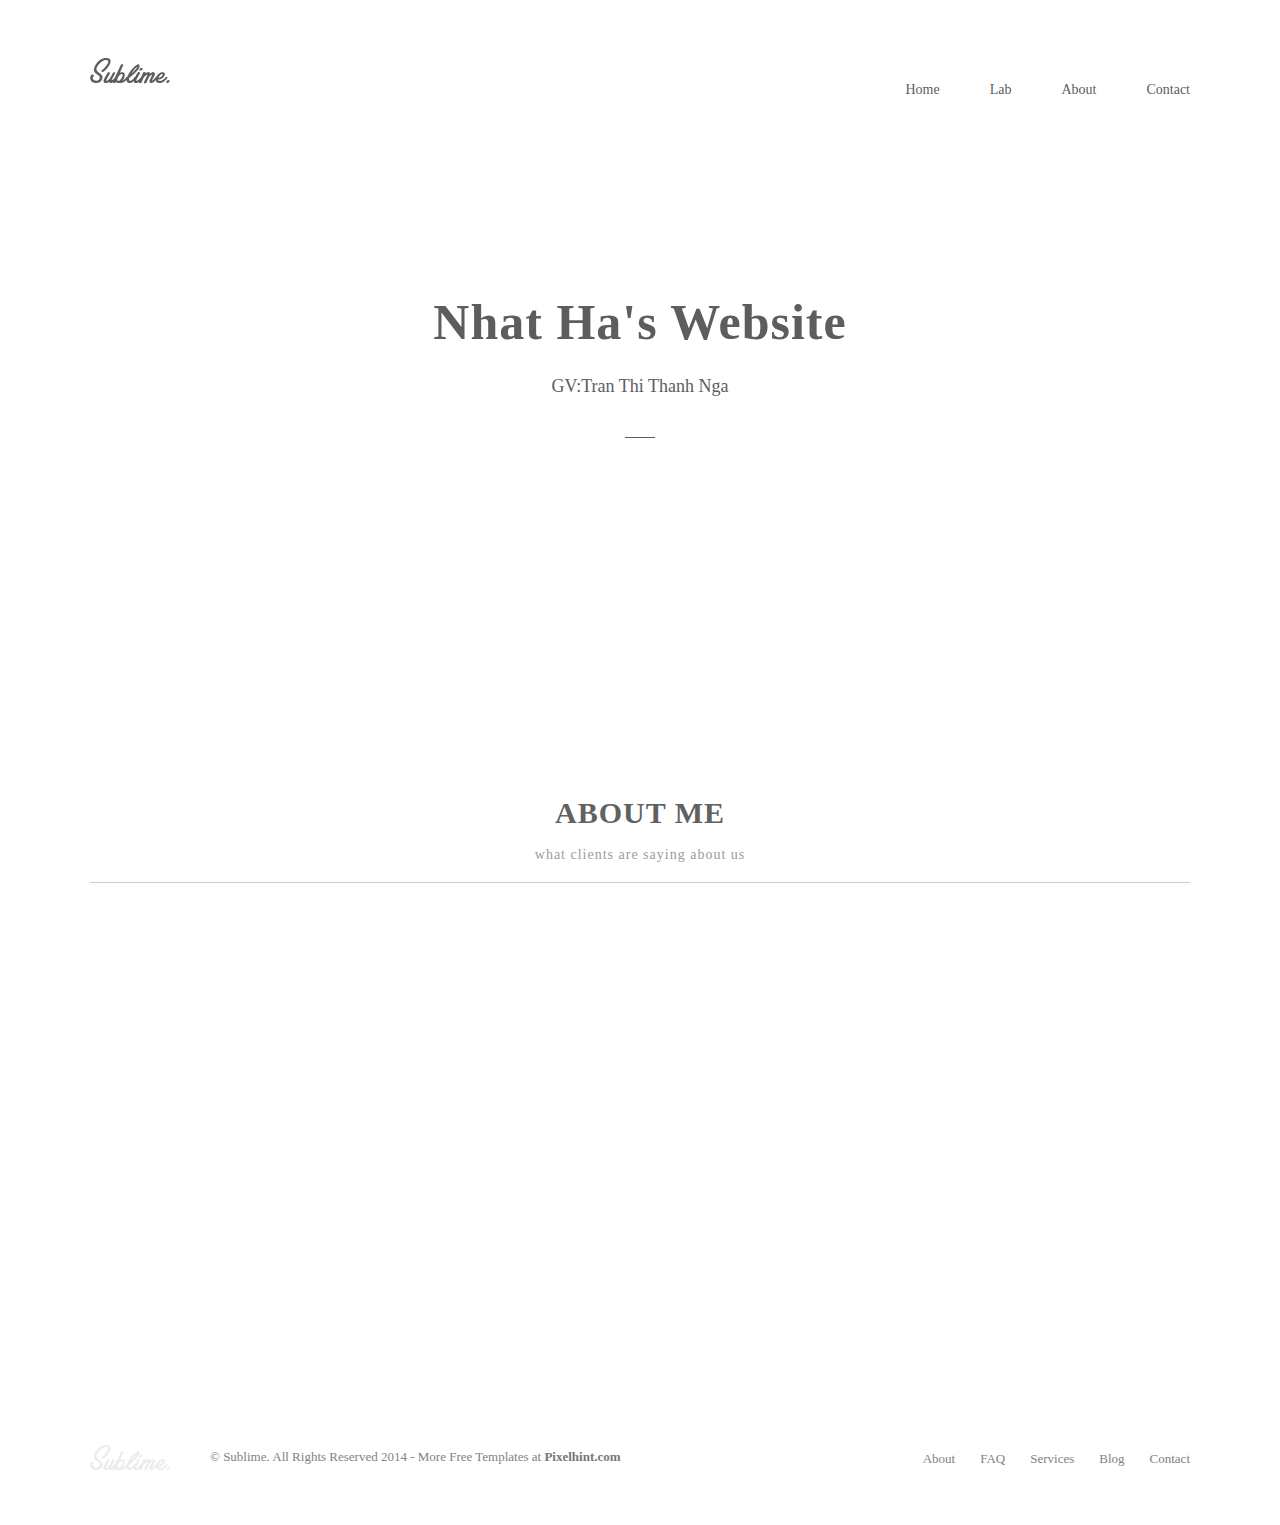
==== commit 27d333bd: "Update index.html" ====
--- a/index.html
+++ b/index.html
@@ -55,14 +55,14 @@
     <ul class="clearfix">
 
         <li class="animated wow fadeInDown"  data-wow-delay=".2s">
-            <p><img src="quotes.png" alt="" class="quotes"/>abc
+            <p><img src="quotes.png" alt="" class="quotes"/>Welcome to my website
                 <span class="triangle"></span>
             </p>
             <div class="client">
                 <img src="nhatha.jpg" class="avatar"/>
                 <div class="client_details">
                     <h4>Nguyen Hoang Nhat Ha</h4>
-                    <h5>Web Designer</h5>
+                    <h5>17130048-DH17DTC-Group 17</h5>
                 </div>
             </div>
         </li>
@@ -76,7 +76,7 @@
 <footer>
     <div class="wrapper">
         <div class="rights">
-            <img src="img/footer_logo.png" alt="" class="footer_logo"/>
+            <img src="footer_logo.png" alt="" class="footer_logo"/>
             <p>© Sublime. All Rights Reserved 2014 - More Free Templates at <a href="http://pixelhint.com" target="_blank">Pixelhint.com</a></p>
         </div>
 
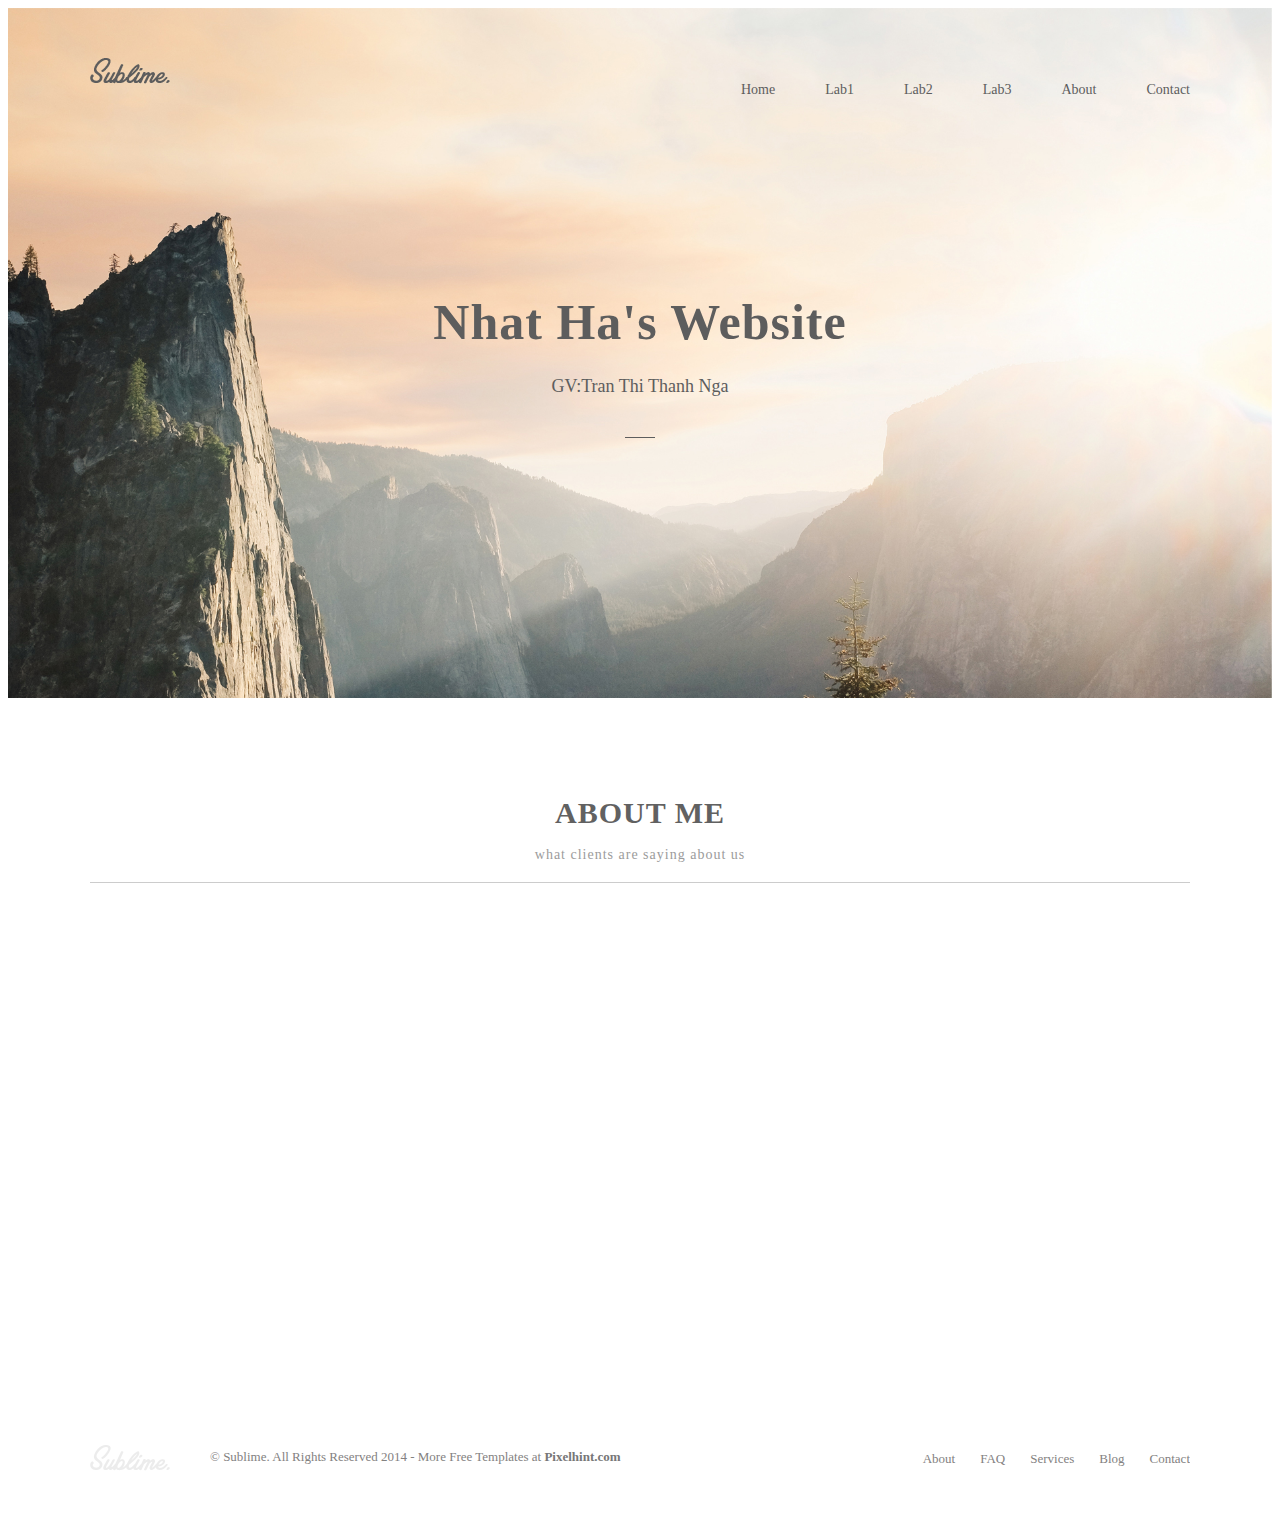
==== commit cdf71fe0: "Update index.html" ====
--- a/index.html
+++ b/index.html
@@ -27,8 +27,10 @@
         <a href="#"><img class="logo" src="logo_dark.png" alt=""/></a>
         <nav>
             <ul>
-                <li><a href="index.html">Home</a></li>
-                <li><a href="lab.html">Lab</a></li>
+                 <li><a href="index.html">Home</a></li>
+                <li><a href="lab1.html">Lab1</a></li>
+                <li><a href="lab2.html">Lab2</a></li>
+                <li><a href="">Lab3</a></li>
                 <li><a href="">About</a></li>
                 <li><a href="">Contact</a></li>
             </ul>
--- a/main.css
+++ b/main.css
@@ -121,7 +121,7 @@
 }
 
 .billboard.dark{
-    background: url('./img/billboard2.jpg') no-repeat;
+    background: url('billboard2.jpg') no-repeat;
 
     background-size: cover;
     -webkit-background-size: cover;
@@ -566,4 +566,4 @@
 
 footer nav ul li a:hover{
     color: #616161;
-}+}
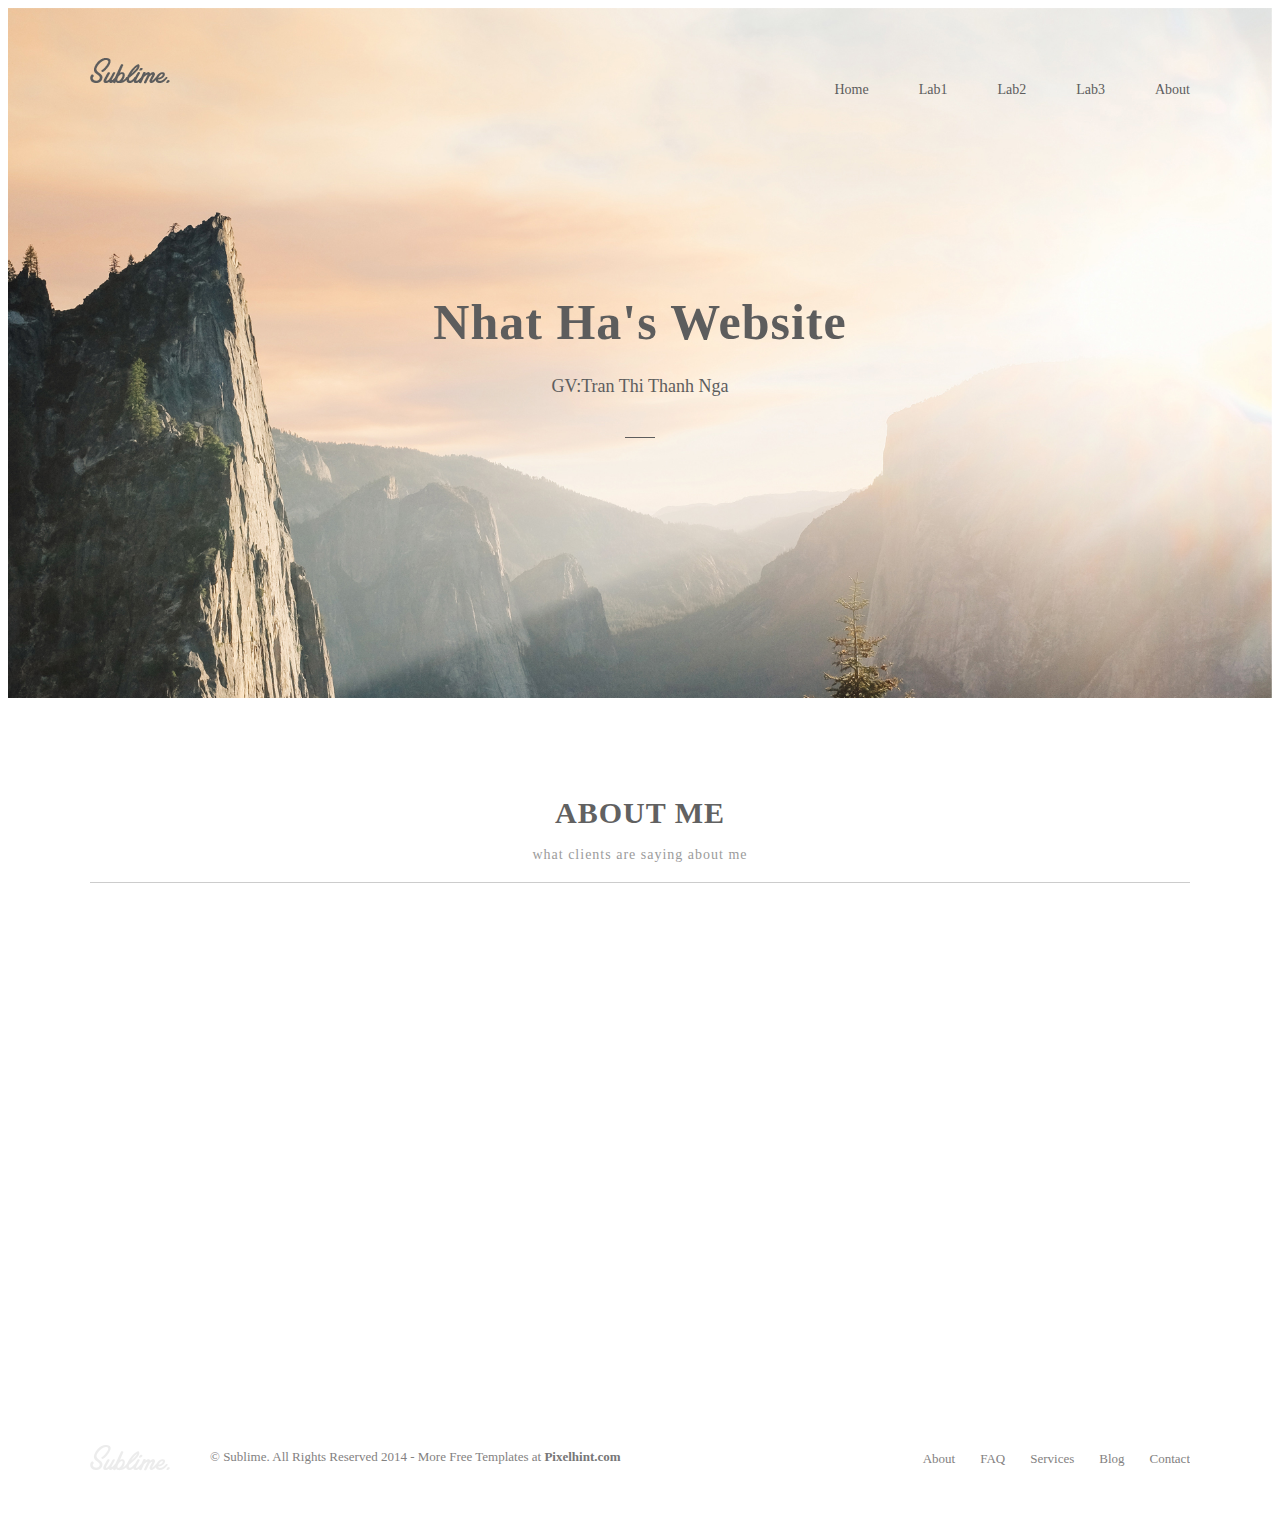
==== commit f5525c97: "Update index.html" ====
--- a/index.html
+++ b/index.html
@@ -32,7 +32,6 @@
                 <li><a href="lab2.html">Lab2</a></li>
                 <li><a href="">Lab3</a></li>
                 <li><a href="">About</a></li>
-                <li><a href="">Contact</a></li>
             </ul>
         </nav>
     </header>
@@ -50,7 +49,7 @@
 <section class="testimonials wrapper">
     <div class="title animated wow fadeIn">
         <h2>About me</h2>
-        <h3>what clients are saying about us</h3>
+        <h3>what clients are saying about me</h3>
         <hr class="separator"/>
     </div>
 
